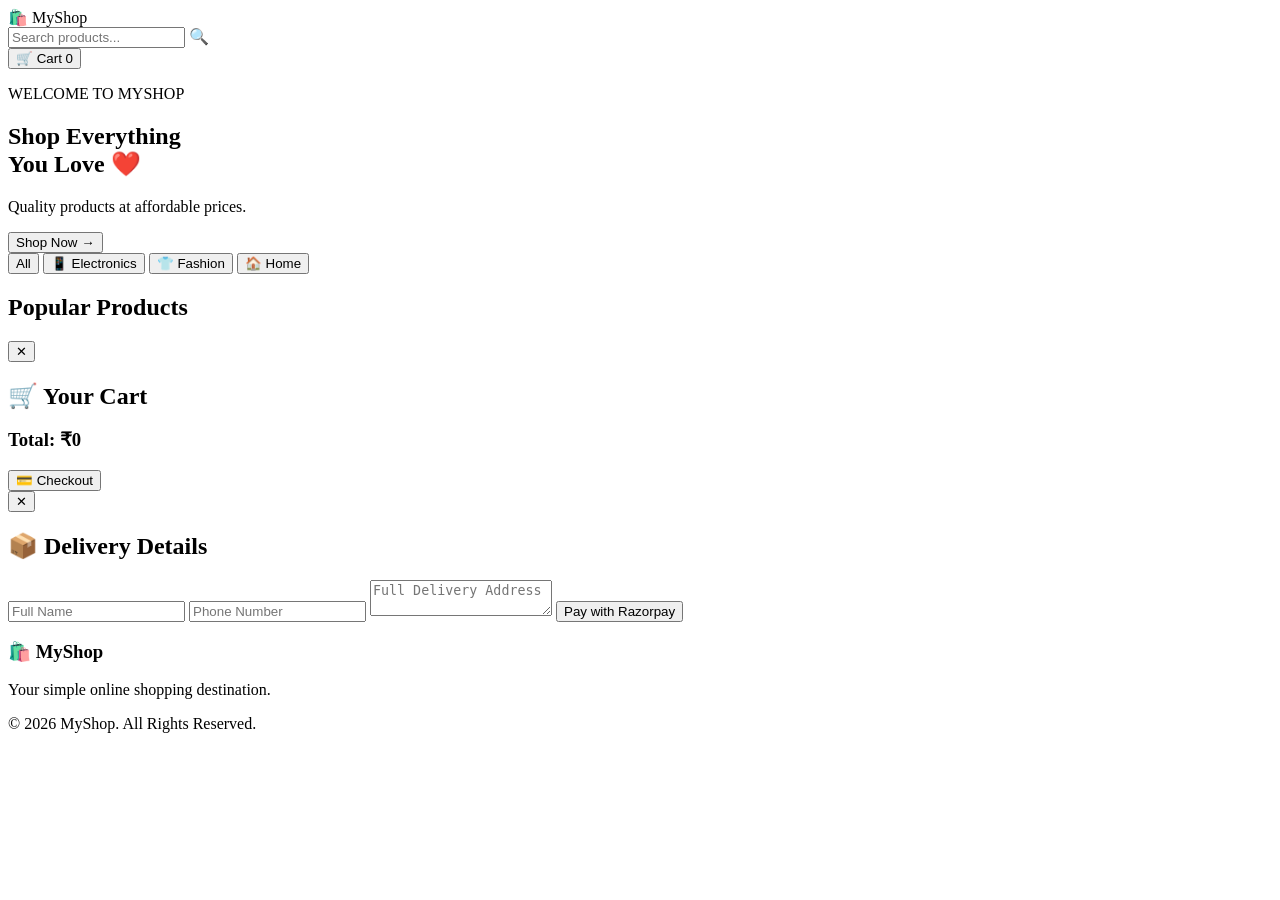
==== index.html @ 0d7c2ff4 "Add initial HTML layout for MyShop Initial HTML structure for MyShop online shopping site, including" ====
<!DOCTYPE html>
<html lang="en">
<head>
    <meta charset="UTF-8">
    <meta name="viewport" content="width=device-width, initial-scale=1.0">

    <title>MyShop - Online Shopping</title>

    <link rel="stylesheet" href="style.css">

    <script src="https://checkout.razorpay.com/v1/checkout.js"></script>
</head>

<body>

<header class="header">

    <div class="logo">
        🛍️ MyShop
    </div>

    <div class="search-box">
        <input
            type="text"
            id="searchInput"
            placeholder="Search products..."
            oninput="searchProducts()"
        >
        🔍
    </div>

    <button class="cart-btn" onclick="openCart()">
        🛒 Cart
        <span id="cartCount">0</span>
    </button>

</header>


<section class="hero">

    <div>
        <p class="small-title">WELCOME TO MYSHOP</p>

        <h1>
            Shop Everything<br>
            You Love ❤️
        </h1>

        <p>
            Quality products at affordable prices.
        </p>

        <button onclick="scrollToProducts()" class="shop-btn">
            Shop Now →
        </button>
    </div>

</section>


<section class="categories">

    <button onclick="filterCategory('all')">
        All
    </button>

    <button onclick="filterCategory('electronics')">
        📱 Electronics
    </button>

    <button onclick="filterCategory('fashion')">
        👕 Fashion
    </button>

    <button onclick="filterCategory('home')">
        🏠 Home
    </button>

</section>


<main id="productsSection">

    <div class="section-title">
        <h2>Popular Products</h2>
        <span id="productTotal"></span>
    </div>

    <div id="productGrid" class="product-grid"></div>

</main>


<!-- CART -->

<div id="cartModal" class="modal">

    <div class="cart-container">

        <button class="close-btn" onclick="closeCart()">
            ✕
        </button>

        <h2>🛒 Your Cart</h2>

        <div id="cartItems"></div>

        <div class="cart-bottom">

            <h3>
                Total:
                ₹<span id="cartTotal">0</span>
            </h3>

            <button
                class="checkout-btn"
                onclick="checkout()"
            >
                💳 Checkout
            </button>

        </div>

    </div>

</div>


<!-- CHECKOUT -->

<div id="checkoutModal" class="modal">

    <div class="checkout-container">

        <button class="close-btn" onclick="closeCheckout()">
            ✕
        </button>

        <h2>📦 Delivery Details</h2>

        <input
            id="customerName"
            type="text"
            placeholder="Full Name"
        >

        <input
            id="customerPhone"
            type="tel"
            placeholder="Phone Number"
        >

        <textarea
            id="customerAddress"
            placeholder="Full Delivery Address"
        ></textarea>

        <button
            class="checkout-btn"
            onclick="startPayment()"
        >
            Pay with Razorpay
        </button>

    </div>

</div>


<footer>

    <h3>🛍️ MyShop</h3>

    <p>
        Your simple online shopping destination.
    </p>

    <p>
        © 2026 MyShop. All Rights Reserved.
    </p>

</footer>


<script src="script.js"></script>

</body>
</html>
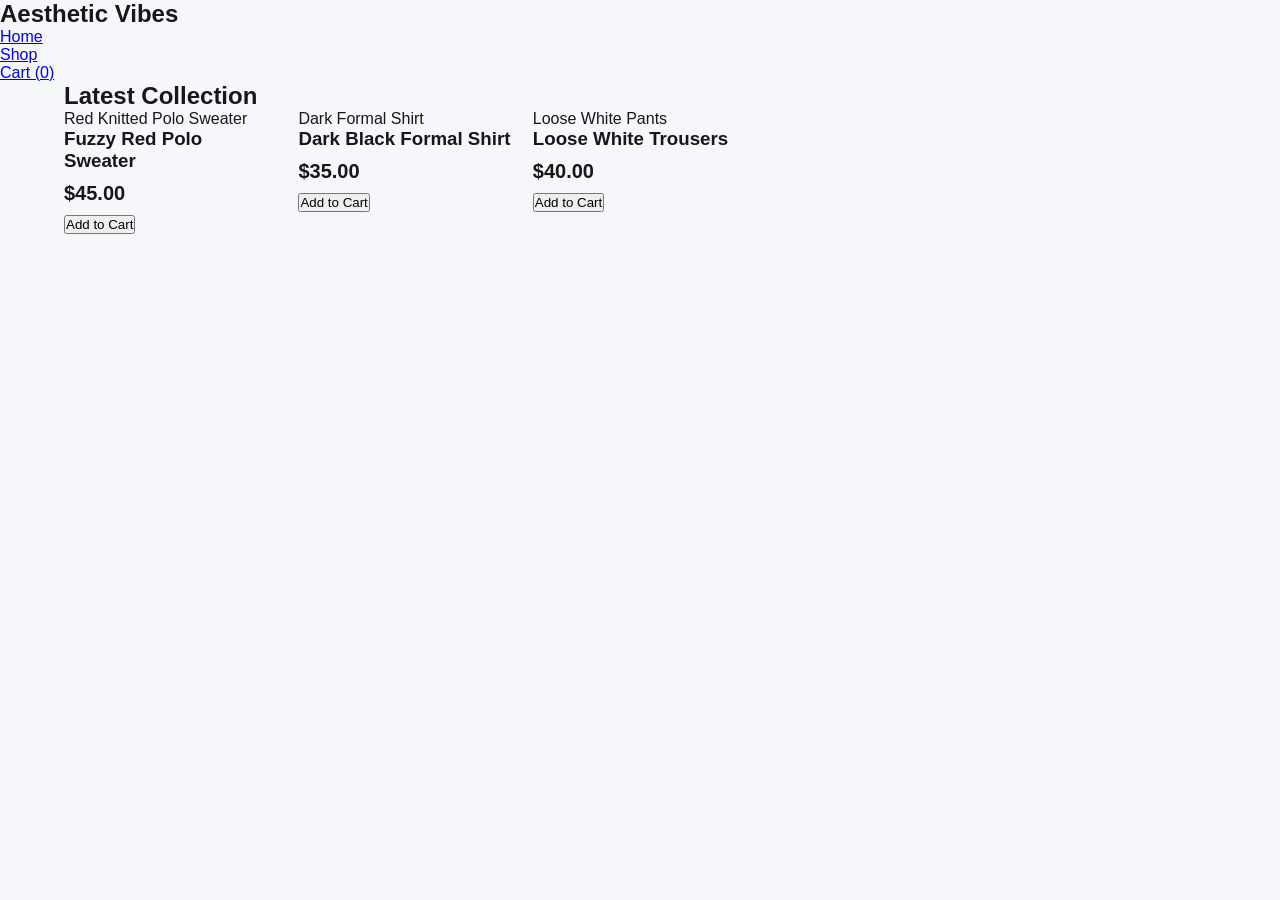
==== commit a4032d1a: "Update index.html" ====
--- a/index.html
+++ b/index.html
@@ -3,187 +3,50 @@
 <head>
     <meta charset="UTF-8">
     <meta name="viewport" content="width=device-width, initial-scale=1.0">
+    <title>Aesthetic Vibes | Fashion</title>
+    <link rel="stylesheet" href="style.css">
+</head>
+<body>
+    <header class="navbar">
+        <div class="logo">Aesthetic Vibes</div>
+        <nav>
+            <ul>
+                <li><a href="#">Home</a></li>
+                <li><a href="#">Shop</a></li>
+                <li><a href="#">Cart (<span id="cart-count">0</span>)</a></li>
+            </ul>
+        </nav>
+    </header>
 
-    <title>MyShop - Online Shopping</title>
+    <main class="container">
+        <h2>Latest Collection</h2>
+        <div class="product-grid">
+            <!-- Product 1 -->
+            <div class="product-card">
+                <div class="image-placeholder">Red Knitted Polo Sweater</div>
+                <h3>Fuzzy Red Polo Sweater</h3>
+                <p class="price">$45.00</p>
+                <button onclick="addToCart()">Add to Cart</button>
+            </div>
 
-    <link rel="stylesheet" href="style.css">
+            <!-- Product 2 -->
+            <div class="product-card">
+                <div class="image-placeholder">Dark Formal Shirt</div>
+                <h3>Dark Black Formal Shirt</h3>
+                <p class="price">$35.00</p>
+                <button onclick="addToCart()">Add to Cart</button>
+            </div>
 
-    <script src="https://checkout.razorpay.com/v1/checkout.js"></script>
-</head>
+            <!-- Product 3 -->
+            <div class="product-card">
+                <div class="image-placeholder">Loose White Pants</div>
+                <h3>Loose White Trousers</h3>
+                <p class="price">$40.00</p>
+                <button onclick="addToCart()">Add to Cart</button>
+            </div>
+        </div>
+    </main>
 
-<body>
-
-<header class="header">
-
-    <div class="logo">
-        🛍️ MyShop
-    </div>
-
-    <div class="search-box">
-        <input
-            type="text"
-            id="searchInput"
-            placeholder="Search products..."
-            oninput="searchProducts()"
-        >
-        🔍
-    </div>
-
-    <button class="cart-btn" onclick="openCart()">
-        🛒 Cart
-        <span id="cartCount">0</span>
-    </button>
-
-</header>
-
-
-<section class="hero">
-
-    <div>
-        <p class="small-title">WELCOME TO MYSHOP</p>
-
-        <h1>
-            Shop Everything<br>
-            You Love ❤️
-        </h1>
-
-        <p>
-            Quality products at affordable prices.
-        </p>
-
-        <button onclick="scrollToProducts()" class="shop-btn">
-            Shop Now →
-        </button>
-    </div>
-
-</section>
-
-
-<section class="categories">
-
-    <button onclick="filterCategory('all')">
-        All
-    </button>
-
-    <button onclick="filterCategory('electronics')">
-        📱 Electronics
-    </button>
-
-    <button onclick="filterCategory('fashion')">
-        👕 Fashion
-    </button>
-
-    <button onclick="filterCategory('home')">
-        🏠 Home
-    </button>
-
-</section>
-
-
-<main id="productsSection">
-
-    <div class="section-title">
-        <h2>Popular Products</h2>
-        <span id="productTotal"></span>
-    </div>
-
-    <div id="productGrid" class="product-grid"></div>
-
-</main>
-
-
-<!-- CART -->
-
-<div id="cartModal" class="modal">
-
-    <div class="cart-container">
-
-        <button class="close-btn" onclick="closeCart()">
-            ✕
-        </button>
-
-        <h2>🛒 Your Cart</h2>
-
-        <div id="cartItems"></div>
-
-        <div class="cart-bottom">
-
-            <h3>
-                Total:
-                ₹<span id="cartTotal">0</span>
-            </h3>
-
-            <button
-                class="checkout-btn"
-                onclick="checkout()"
-            >
-                💳 Checkout
-            </button>
-
-        </div>
-
-    </div>
-
-</div>
-
-
-<!-- CHECKOUT -->
-
-<div id="checkoutModal" class="modal">
-
-    <div class="checkout-container">
-
-        <button class="close-btn" onclick="closeCheckout()">
-            ✕
-        </button>
-
-        <h2>📦 Delivery Details</h2>
-
-        <input
-            id="customerName"
-            type="text"
-            placeholder="Full Name"
-        >
-
-        <input
-            id="customerPhone"
-            type="tel"
-            placeholder="Phone Number"
-        >
-
-        <textarea
-            id="customerAddress"
-            placeholder="Full Delivery Address"
-        ></textarea>
-
-        <button
-            class="checkout-btn"
-            onclick="startPayment()"
-        >
-            Pay with Razorpay
-        </button>
-
-    </div>
-
-</div>
-
-
-<footer>
-
-    <h3>🛍️ MyShop</h3>
-
-    <p>
-        Your simple online shopping destination.
-    </p>
-
-    <p>
-        © 2026 MyShop. All Rights Reserved.
-    </p>
-
-</footer>
-
-
-<script src="script.js"></script>
-
+    <script src="script.js"></script>
 </body>
 </html>
--- a/style.css
+++ b/style.css
@@ -0,0 +1,489 @@
+* {
+    margin: 0;
+    padding: 0;
+    box-sizing: border-box;
+}
+
+body {
+    font-family: Arial, sans-serif;
+    background: #f6f7fb;
+    color: #171717;
+}
+
+
+/* HEADER */
+
+.header {
+    height: 70px;
+    background: white;
+
+    display: flex;
+    align-items: center;
+    justify-content: space-between;
+
+    padding: 0 6%;
+
+    position: sticky;
+    top: 0;
+
+    z-index: 100;
+    box-shadow: 0 2px 15px rgba(0,0,0,0.06);
+}
+
+.logo {
+    font-size: 24px;
+    font-weight: 800;
+}
+
+.search-box {
+    background: #f1f2f6;
+
+    width: 40%;
+
+    border-radius: 30px;
+
+    padding: 10px 18px;
+
+    display: flex;
+    align-items: center;
+}
+
+.search-box input {
+    width: 100%;
+
+    border: none;
+    outline: none;
+
+    background: transparent;
+
+    font-size: 15px;
+}
+
+.cart-btn {
+    border: none;
+
+    background: #111827;
+    color: white;
+
+    padding: 11px 18px;
+
+    border-radius: 25px;
+
+    cursor: pointer;
+}
+
+.cart-btn span {
+    background: #ff3b30;
+
+    padding: 2px 7px;
+
+    border-radius: 20px;
+
+    margin-left: 4px;
+}
+
+
+/* HERO */
+
+.hero {
+    margin: 25px auto;
+
+    width: 90%;
+
+    min-height: 360px;
+
+    border-radius: 25px;
+
+    padding: 60px;
+
+    display: flex;
+    align-items: center;
+
+    background:
+        linear-gradient(
+            110deg,
+            #111827,
+            #374151
+        );
+
+    color: white;
+}
+
+.small-title {
+    letter-spacing: 3px;
+    font-size: 12px;
+    opacity: 0.7;
+}
+
+.hero h1 {
+    font-size: 50px;
+
+    margin: 12px 0;
+}
+
+.hero p {
+    color: #d1d5db;
+}
+
+.shop-btn {
+    margin-top: 25px;
+
+    padding: 13px 25px;
+
+    border: none;
+
+    border-radius: 25px;
+
+    background: white;
+
+    color: #111827;
+
+    font-weight: bold;
+
+    cursor: pointer;
+}
+
+
+/* CATEGORY */
+
+.categories {
+    width: 90%;
+
+    margin: 30px auto;
+
+    display: flex;
+
+    gap: 10px;
+
+    overflow-x: auto;
+}
+
+.categories button {
+    border: none;
+
+    padding: 10px 18px;
+
+    border-radius: 25px;
+
+    background: white;
+
+    cursor: pointer;
+}
+
+.categories button:hover {
+    background: #111827;
+    color: white;
+}
+
+
+/* PRODUCTS */
+
+main {
+    width: 90%;
+    margin: auto;
+}
+
+.section-title {
+    display: flex;
+    justify-content: space-between;
+
+    margin-bottom: 20px;
+}
+
+.product-grid {
+    display: grid;
+
+    grid-template-columns:
+        repeat(auto-fill, minmax(210px, 1fr));
+
+    gap: 20px;
+}
+
+.product {
+    background: white;
+
+    border-radius: 18px;
+
+    overflow: hidden;
+
+    box-shadow:
+        0 5px 20px rgba(0,0,0,0.05);
+
+    transition: 0.25s;
+}
+
+.product:hover {
+    transform: translateY(-5px);
+}
+
+.product img {
+    width: 100%;
+
+    height: 210px;
+
+    object-fit: cover;
+
+    background: #eee;
+}
+
+.product-info {
+    padding: 15px;
+}
+
+.product-info h3 {
+    margin-bottom: 7px;
+}
+
+.category {
+    color: #777;
+    font-size: 13px;
+}
+
+.price {
+    font-size: 20px;
+
+    font-weight: bold;
+
+    margin: 10px 0;
+}
+
+.add-btn {
+    width: 100%;
+
+    padding: 10px;
+
+    border: none;
+
+    border-radius: 10px;
+
+    background: #111827;
+
+    color: white;
+
+    cursor: pointer;
+}
+
+
+/* MODAL */
+
+.modal {
+    display: none;
+
+    position: fixed;
+
+    inset: 0;
+
+    background: rgba(0,0,0,0.6);
+
+    z-index: 500;
+
+    align-items: center;
+    justify-content: center;
+}
+
+.cart-container,
+.checkout-container {
+    width: 90%;
+    max-width: 500px;
+
+    max-height: 90vh;
+
+    overflow-y: auto;
+
+    background: white;
+
+    border-radius: 20px;
+
+    padding: 25px;
+
+    position: relative;
+}
+
+.close-btn {
+    position: absolute;
+
+    right: 20px;
+    top: 20px;
+
+    border: none;
+
+    background: #eee;
+
+    width: 35px;
+    height: 35px;
+
+    border-radius: 50%;
+
+    cursor: pointer;
+}
+
+
+/* CART ITEM */
+
+.cart-item {
+    display: flex;
+
+    align-items: center;
+
+    gap: 12px;
+
+    padding: 15px 0;
+
+    border-bottom: 1px solid #eee;
+}
+
+.cart-item img {
+    width: 60px;
+    height: 60px;
+
+    object-fit: cover;
+
+    border-radius: 10px;
+}
+
+.cart-item-info {
+    flex: 1;
+}
+
+.remove-btn {
+    border: none;
+
+    background: #ffe5e5;
+
+    color: red;
+
+    padding: 7px;
+
+    border-radius: 8px;
+
+    cursor: pointer;
+}
+
+.cart-bottom {
+    margin-top: 20px;
+}
+
+.checkout-btn {
+    width: 100%;
+
+    margin-top: 15px;
+
+    padding: 14px;
+
+    border: none;
+
+    border-radius: 12px;
+
+    background: #16a34a;
+
+    color: white;
+
+    font-weight: bold;
+
+    cursor: pointer;
+}
+
+
+/* CHECKOUT FORM */
+
+.checkout-container input,
+.checkout-container textarea {
+    width: 100%;
+
+    padding: 13px;
+
+    margin-top: 15px;
+
+    border: 1px solid #ddd;
+
+    border-radius: 10px;
+
+    outline: none;
+
+    font-size: 15px;
+}
+
+.checkout-container textarea {
+    min-height: 100px;
+    resize: vertical;
+}
+
+
+/* FOOTER */
+
+footer {
+    margin-top: 70px;
+
+    background: #111827;
+
+    color: white;
+
+    padding: 40px 6%;
+
+    text-align: center;
+}
+
+footer p {
+    color: #9ca3af;
+
+    margin-top: 10px;
+}
+
+
+/* MOBILE */
+
+@media(max-width: 600px) {
+
+    .header {
+        padding: 10px 4%;
+
+        height: auto;
+
+        gap: 10px;
+
+        flex-wrap: wrap;
+    }
+
+    .logo {
+        font-size: 20px;
+    }
+
+    .search-box {
+        order: 3;
+
+        width: 100%;
+    }
+
+    .hero {
+        padding: 35px 25px;
+
+        min-height: 300px;
+    }
+
+    .hero h1 {
+        font-size: 35px;
+    }
+
+    .product-grid {
+        grid-template-columns:
+            repeat(2, 1fr);
+
+        gap: 12px;
+    }
+
+    .product img {
+        height: 150px;
+    }
+
+    .product-info {
+        padding: 10px;
+    }
+
+    .product-info h3 {
+        font-size: 15px;
+    }
+
+    .price {
+        font-size: 17px;
+    }
+}
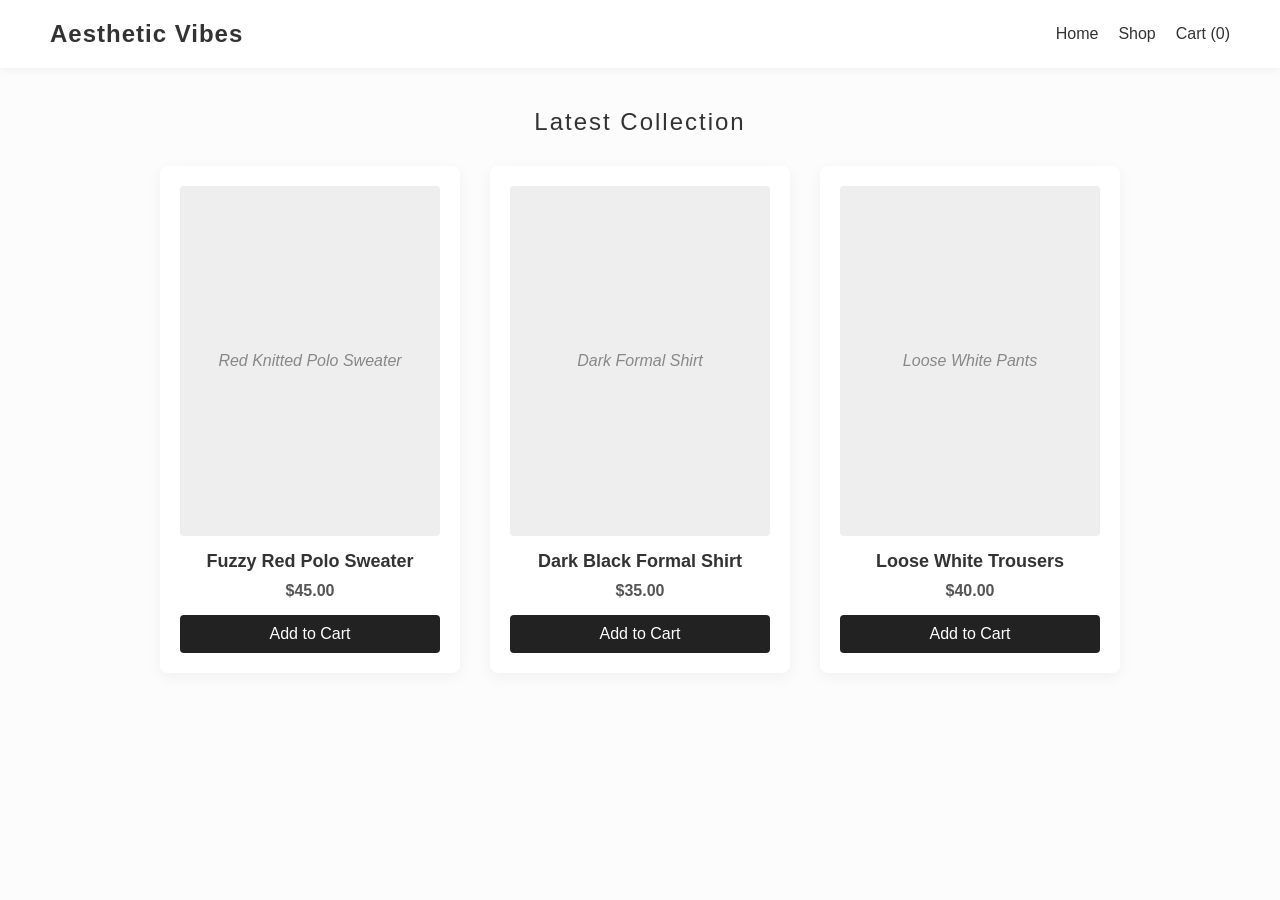
==== commit bd388036: "Update index.html" ====
--- a/index.html
+++ b/index.html
@@ -49,4 +49,4 @@
 
     <script src="script.js"></script>
 </body>
-</html>
+                                           </html>
--- a/style.css
+++ b/style.css
@@ -2,488 +2,110 @@
     margin: 0;
     padding: 0;
     box-sizing: border-box;
+    font-family: 'Helvetica Neue', Arial, sans-serif;
 }
 
 body {
-    font-family: Arial, sans-serif;
-    background: #f6f7fb;
-    color: #171717;
+    background-color: #fcfcfc;
+    color: #333;
 }
 
-
-/* HEADER */
-
-.header {
-    height: 70px;
-    background: white;
-
+.navbar {
     display: flex;
+    justify-content: space-between;
     align-items: center;
-    justify-content: space-between;
-
-    padding: 0 6%;
-
-    position: sticky;
-    top: 0;
-
-    z-index: 100;
-    box-shadow: 0 2px 15px rgba(0,0,0,0.06);
+    padding: 20px 50px;
+    background-color: #fff;
+    box-shadow: 0 2px 10px rgba(0,0,0,0.05);
 }
 
 .logo {
     font-size: 24px;
-    font-weight: 800;
+    font-weight: bold;
+    letter-spacing: 1px;
 }
 
-.search-box {
-    background: #f1f2f6;
-
-    width: 40%;
-
-    border-radius: 30px;
-
-    padding: 10px 18px;
-
+nav ul {
+    list-style: none;
     display: flex;
-    align-items: center;
+    gap: 20px;
 }
 
-.search-box input {
-    width: 100%;
-
-    border: none;
-    outline: none;
-
-    background: transparent;
-
-    font-size: 15px;
+nav a {
+    text-decoration: none;
+    color: #333;
+    font-weight: 500;
 }
 
-.cart-btn {
-    border: none;
-
-    background: #111827;
-    color: white;
-
-    padding: 11px 18px;
-
-    border-radius: 25px;
-
-    cursor: pointer;
+.container {
+    max-width: 1200px;
+    margin: 40px auto;
+    padding: 0 20px;
+    text-align: center;
 }
 
-.cart-btn span {
-    background: #ff3b30;
-
-    padding: 2px 7px;
-
-    border-radius: 20px;
-
-    margin-left: 4px;
-}
-
-
-/* HERO */
-
-.hero {
-    margin: 25px auto;
-
-    width: 90%;
-
-    min-height: 360px;
-
-    border-radius: 25px;
-
-    padding: 60px;
-
-    display: flex;
-    align-items: center;
-
-    background:
-        linear-gradient(
-            110deg,
-            #111827,
-            #374151
-        );
-
-    color: white;
-}
-
-.small-title {
-    letter-spacing: 3px;
-    font-size: 12px;
-    opacity: 0.7;
-}
-
-.hero h1 {
-    font-size: 50px;
-
-    margin: 12px 0;
-}
-
-.hero p {
-    color: #d1d5db;
-}
-
-.shop-btn {
-    margin-top: 25px;
-
-    padding: 13px 25px;
-
-    border: none;
-
-    border-radius: 25px;
-
-    background: white;
-
-    color: #111827;
-
-    font-weight: bold;
-
-    cursor: pointer;
-}
-
-
-/* CATEGORY */
-
-.categories {
-    width: 90%;
-
-    margin: 30px auto;
-
-    display: flex;
-
-    gap: 10px;
-
-    overflow-x: auto;
-}
-
-.categories button {
-    border: none;
-
-    padding: 10px 18px;
-
-    border-radius: 25px;
-
-    background: white;
-
-    cursor: pointer;
-}
-
-.categories button:hover {
-    background: #111827;
-    color: white;
-}
-
-
-/* PRODUCTS */
-
-main {
-    width: 90%;
-    margin: auto;
-}
-
-.section-title {
-    display: flex;
-    justify-content: space-between;
-
-    margin-bottom: 20px;
+.container h2 {
+    margin-bottom: 30px;
+    font-weight: 300;
+    letter-spacing: 2px;
 }
 
 .product-grid {
-    display: grid;
-
-    grid-template-columns:
-        repeat(auto-fill, minmax(210px, 1fr));
-
-    gap: 20px;
+    display: flex;
+    justify-content: center;
+    gap: 30px;
+    flex-wrap: wrap;
 }
 
-.product {
-    background: white;
-
-    border-radius: 18px;
-
-    overflow: hidden;
-
-    box-shadow:
-        0 5px 20px rgba(0,0,0,0.05);
-
-    transition: 0.25s;
+.product-card {
+    background: #fff;
+    padding: 20px;
+    border-radius: 8px;
+    width: 300px;
+    box-shadow: 0 4px 15px rgba(0,0,0,0.05);
+    transition: transform 0.3s ease;
 }
 
-.product:hover {
+.product-card:hover {
     transform: translateY(-5px);
 }
 
-.product img {
+.image-placeholder {
     width: 100%;
-
-    height: 210px;
-
-    object-fit: cover;
-
-    background: #eee;
+    height: 350px;
+    background-color: #eee;
+    display: flex;
+    align-items: center;
+    justify-content: center;
+    color: #888;
+    margin-bottom: 15px;
+    border-radius: 4px;
+    font-style: italic;
 }
 
-.product-info {
-    padding: 15px;
-}
-
-.product-info h3 {
-    margin-bottom: 7px;
-}
-
-.category {
-    color: #777;
-    font-size: 13px;
+.product-card h3 {
+    font-size: 18px;
+    margin-bottom: 10px;
 }
 
 .price {
-    font-size: 20px;
-
     font-weight: bold;
-
-    margin: 10px 0;
+    color: #555;
+    margin-bottom: 15px;
 }
 
-.add-btn {
+button {
+    background-color: #222;
+    color: white;
+    border: none;
+    padding: 10px 20px;
+    cursor: pointer;
+    border-radius: 4px;
     width: 100%;
-
-    padding: 10px;
-
-    border: none;
-
-    border-radius: 10px;
-
-    background: #111827;
-
-    color: white;
-
-    cursor: pointer;
+    font-size: 16px;
+    transition: background 0.3s;
 }
 
-
-/* MODAL */
-
-.modal {
-    display: none;
-
-    position: fixed;
-
-    inset: 0;
-
-    background: rgba(0,0,0,0.6);
-
-    z-index: 500;
-
-    align-items: center;
-    justify-content: center;
+button:hover {
+    background-color: #444;
 }
-
-.cart-container,
-.checkout-container {
-    width: 90%;
-    max-width: 500px;
-
-    max-height: 90vh;
-
-    overflow-y: auto;
-
-    background: white;
-
-    border-radius: 20px;
-
-    padding: 25px;
-
-    position: relative;
-}
-
-.close-btn {
-    position: absolute;
-
-    right: 20px;
-    top: 20px;
-
-    border: none;
-
-    background: #eee;
-
-    width: 35px;
-    height: 35px;
-
-    border-radius: 50%;
-
-    cursor: pointer;
-}
-
-
-/* CART ITEM */
-
-.cart-item {
-    display: flex;
-
-    align-items: center;
-
-    gap: 12px;
-
-    padding: 15px 0;
-
-    border-bottom: 1px solid #eee;
-}
-
-.cart-item img {
-    width: 60px;
-    height: 60px;
-
-    object-fit: cover;
-
-    border-radius: 10px;
-}
-
-.cart-item-info {
-    flex: 1;
-}
-
-.remove-btn {
-    border: none;
-
-    background: #ffe5e5;
-
-    color: red;
-
-    padding: 7px;
-
-    border-radius: 8px;
-
-    cursor: pointer;
-}
-
-.cart-bottom {
-    margin-top: 20px;
-}
-
-.checkout-btn {
-    width: 100%;
-
-    margin-top: 15px;
-
-    padding: 14px;
-
-    border: none;
-
-    border-radius: 12px;
-
-    background: #16a34a;
-
-    color: white;
-
-    font-weight: bold;
-
-    cursor: pointer;
-}
-
-
-/* CHECKOUT FORM */
-
-.checkout-container input,
-.checkout-container textarea {
-    width: 100%;
-
-    padding: 13px;
-
-    margin-top: 15px;
-
-    border: 1px solid #ddd;
-
-    border-radius: 10px;
-
-    outline: none;
-
-    font-size: 15px;
-}
-
-.checkout-container textarea {
-    min-height: 100px;
-    resize: vertical;
-}
-
-
-/* FOOTER */
-
-footer {
-    margin-top: 70px;
-
-    background: #111827;
-
-    color: white;
-
-    padding: 40px 6%;
-
-    text-align: center;
-}
-
-footer p {
-    color: #9ca3af;
-
-    margin-top: 10px;
-}
-
-
-/* MOBILE */
-
-@media(max-width: 600px) {
-
-    .header {
-        padding: 10px 4%;
-
-        height: auto;
-
-        gap: 10px;
-
-        flex-wrap: wrap;
-    }
-
-    .logo {
-        font-size: 20px;
-    }
-
-    .search-box {
-        order: 3;
-
-        width: 100%;
-    }
-
-    .hero {
-        padding: 35px 25px;
-
-        min-height: 300px;
-    }
-
-    .hero h1 {
-        font-size: 35px;
-    }
-
-    .product-grid {
-        grid-template-columns:
-            repeat(2, 1fr);
-
-        gap: 12px;
-    }
-
-    .product img {
-        height: 150px;
-    }
-
-    .product-info {
-        padding: 10px;
-    }
-
-    .product-info h3 {
-        font-size: 15px;
-    }
-
-    .price {
-        font-size: 17px;
-    }
-}
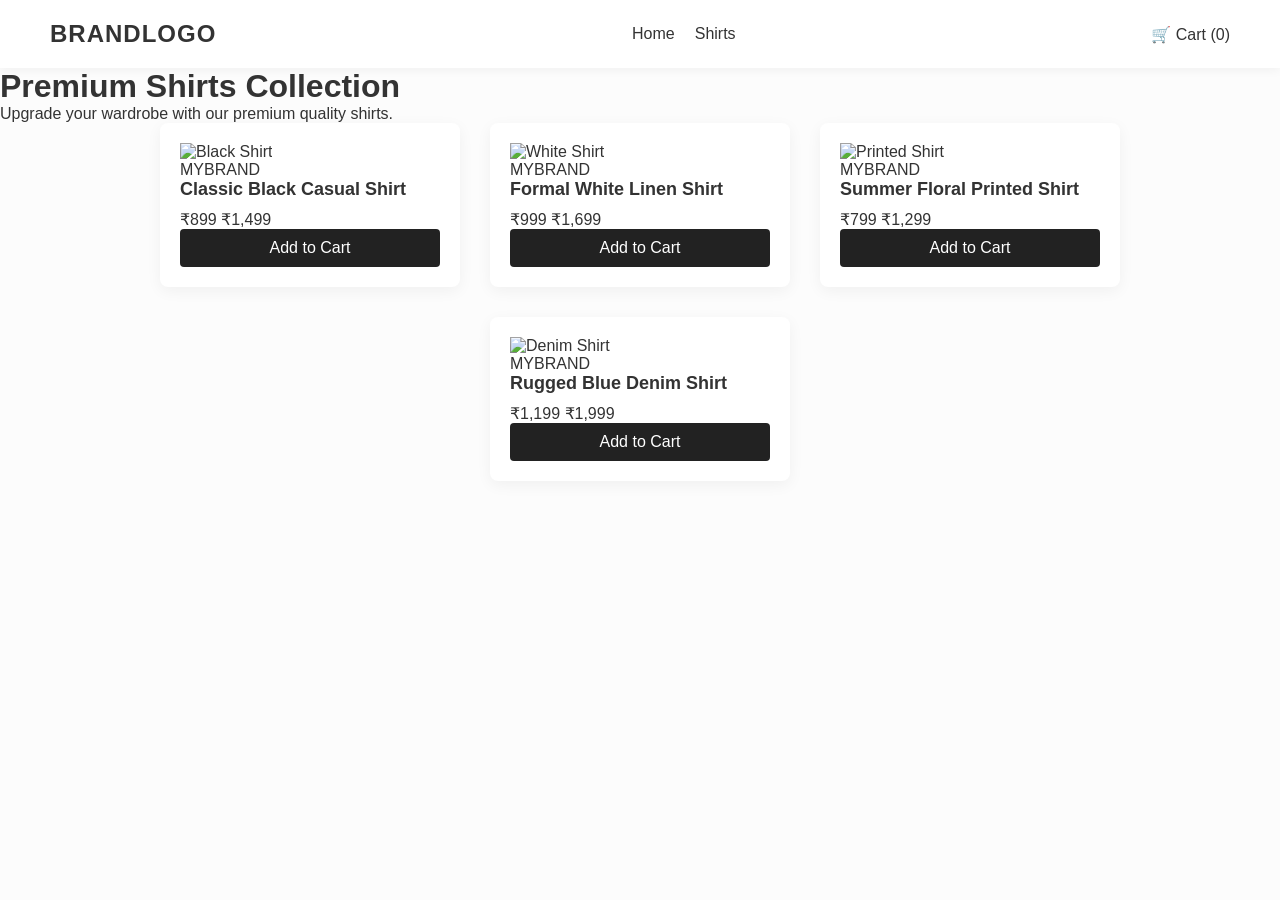
==== commit d0ffd178: "Revise header and update product collection display Updated the title and logo in the header section" ====
--- a/index.html
+++ b/index.html
@@ -3,50 +3,100 @@
 <head>
     <meta charset="UTF-8">
     <meta name="viewport" content="width=device-width, initial-scale=1.0">
-    <title>Aesthetic Vibes | Fashion</title>
+    <title>Premium Shirts | My Store</title>
     <link rel="stylesheet" href="style.css">
 </head>
 <body>
+
+    <!-- Header Section -->
     <header class="navbar">
-        <div class="logo">Aesthetic Vibes</div>
+        <div class="logo">BRANDLOGO</div>
         <nav>
             <ul>
                 <li><a href="#">Home</a></li>
-                <li><a href="#">Shop</a></li>
-                <li><a href="#">Cart (<span id="cart-count">0</span>)</a></li>
+                <li><a href="#" class="active">Shirts</a></li>
             </ul>
         </nav>
+        <div class="cart">
+            🛒 Cart (<span id="cart-count">0</span>)
+        </div>
     </header>
 
-    <main class="container">
-        <h2>Latest Collection</h2>
+    <!-- Main Content -->
+    <main class="collection-page">
+        <h1 class="collection-title">Premium Shirts Collection</h1>
+        <p class="collection-desc">Upgrade your wardrobe with our premium quality shirts.</p>
+
+        <!-- Product Grid -->
         <div class="product-grid">
-            <!-- Product 1 -->
+            
+            <!-- Product Card 1 -->
             <div class="product-card">
-                <div class="image-placeholder">Red Knitted Polo Sweater</div>
-                <h3>Fuzzy Red Polo Sweater</h3>
-                <p class="price">$45.00</p>
-                <button onclick="addToCart()">Add to Cart</button>
+                <div class="image-box">
+                    <img src="https://images.unsplash.com/photo-1596755094514-f87e32f85e2c?w=500&q=80" alt="Black Shirt">
+                </div>
+                <div class="product-info">
+                    <p class="vendor">MYBRAND</p>
+                    <h3 class="product-title">Classic Black Casual Shirt</h3>
+                    <div class="price-box">
+                        <span class="sale-price">₹899</span>
+                        <span class="regular-price">₹1,499</span>
+                    </div>
+                    <button class="add-cart-btn" onclick="addToCart()">Add to Cart</button>
+                </div>
             </div>
 
-            <!-- Product 2 -->
+            <!-- Product Card 2 -->
             <div class="product-card">
-                <div class="image-placeholder">Dark Formal Shirt</div>
-                <h3>Dark Black Formal Shirt</h3>
-                <p class="price">$35.00</p>
-                <button onclick="addToCart()">Add to Cart</button>
+                <div class="image-box">
+                    <img src="https://images.unsplash.com/photo-1602810318383-e386cc2a3ccf?w=500&q=80" alt="White Shirt">
+                </div>
+                <div class="product-info">
+                    <p class="vendor">MYBRAND</p>
+                    <h3 class="product-title">Formal White Linen Shirt</h3>
+                    <div class="price-box">
+                        <span class="sale-price">₹999</span>
+                        <span class="regular-price">₹1,699</span>
+                    </div>
+                    <button class="add-cart-btn" onclick="addToCart()">Add to Cart</button>
+                </div>
             </div>
 
-            <!-- Product 3 -->
+            <!-- Product Card 3 -->
             <div class="product-card">
-                <div class="image-placeholder">Loose White Pants</div>
-                <h3>Loose White Trousers</h3>
-                <p class="price">$40.00</p>
-                <button onclick="addToCart()">Add to Cart</button>
+                <div class="image-box">
+                    <img src="https://images.unsplash.com/photo-1583743814966-8936f5b7be1a?w=500&q=80" alt="Printed Shirt">
+                </div>
+                <div class="product-info">
+                    <p class="vendor">MYBRAND</p>
+                    <h3 class="product-title">Summer Floral Printed Shirt</h3>
+                    <div class="price-box">
+                        <span class="sale-price">₹799</span>
+                        <span class="regular-price">₹1,299</span>
+                    </div>
+                    <button class="add-cart-btn" onclick="addToCart()">Add to Cart</button>
+                </div>
             </div>
+
+            <!-- Product Card 4 -->
+            <div class="product-card">
+                <div class="image-box">
+                    <img src="https://images.unsplash.com/photo-1626497764746-6dc36546b388?w=500&q=80" alt="Denim Shirt">
+                </div>
+                <div class="product-info">
+                    <p class="vendor">MYBRAND</p>
+                    <h3 class="product-title">Rugged Blue Denim Shirt</h3>
+                    <div class="price-box">
+                        <span class="sale-price">₹1,199</span>
+                        <span class="regular-price">₹1,999</span>
+                    </div>
+                    <button class="add-cart-btn" onclick="addToCart()">Add to Cart</button>
+                </div>
+            </div>
+
         </div>
     </main>
 
     <script src="script.js"></script>
 </body>
-                                           </html>
+</html>
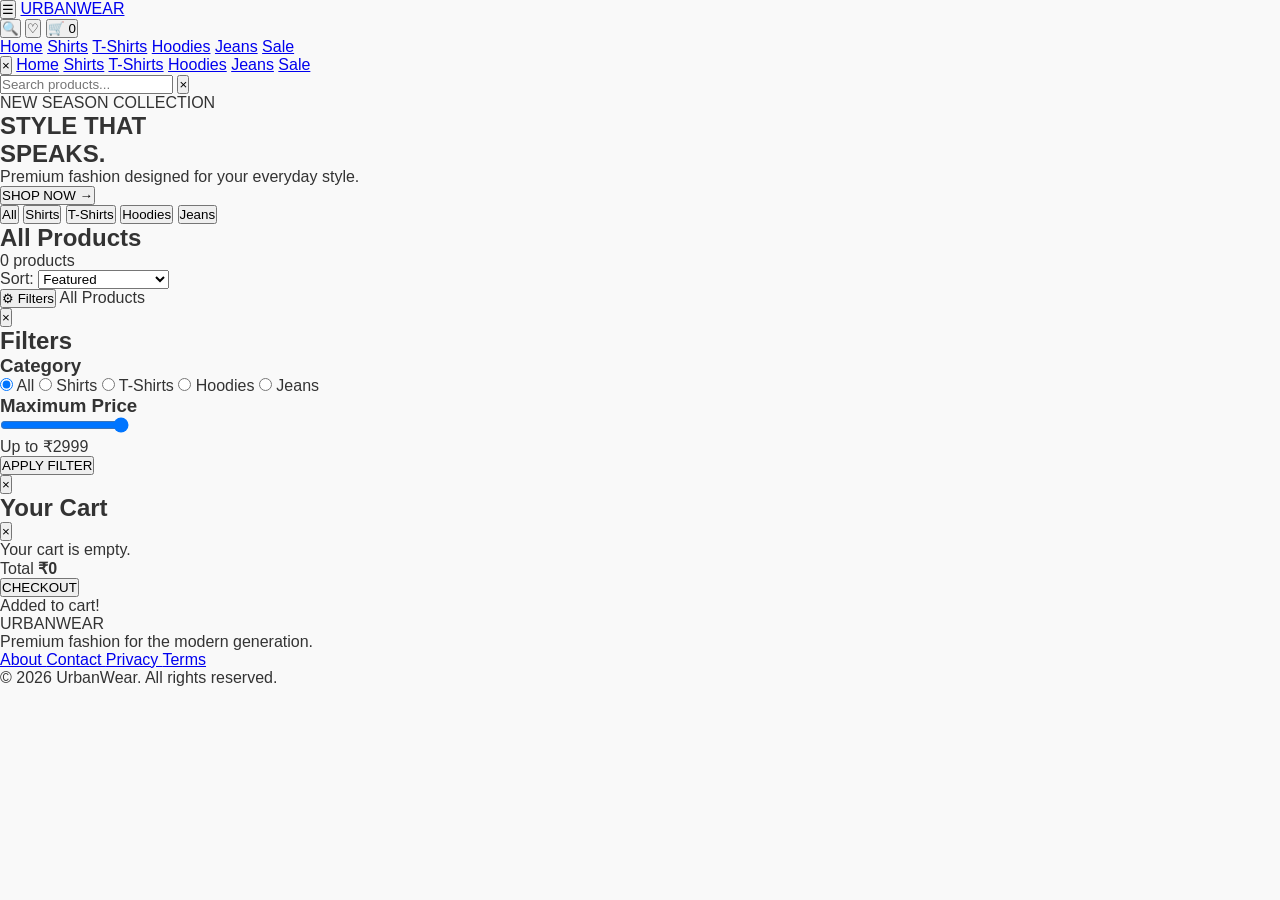
==== commit 786ff947: "Revise HTML structure and branding elements Updated the title and added Google Fonts links. Modified" ====
--- a/index.html
+++ b/index.html
@@ -1,102 +1,422 @@
 <!DOCTYPE html>
 <html lang="en">
 <head>
-    <meta charset="UTF-8">
-    <meta name="viewport" content="width=device-width, initial-scale=1.0">
-    <title>Premium Shirts | My Store</title>
-    <link rel="stylesheet" href="style.css">
+  <meta charset="UTF-8">
+  <meta name="viewport" content="width=device-width, initial-scale=1.0">
+
+  <title>UrbanWear — Fashion Store</title>
+
+  <link rel="stylesheet" href="style.css">
+
+  <link rel="preconnect" href="https://fonts.googleapis.com">
+  <link rel="preconnect" href="https://fonts.gstatic.com" crossorigin>
+  <link href="https://fonts.googleapis.com/css2?family=Inter:wght@400;500;600;700;800&display=swap" rel="stylesheet">
 </head>
+
 <body>
 
-    <!-- Header Section -->
-    <header class="navbar">
-        <div class="logo">BRANDLOGO</div>
-        <nav>
-            <ul>
-                <li><a href="#">Home</a></li>
-                <li><a href="#" class="active">Shirts</a></li>
-            </ul>
-        </nav>
-        <div class="cart">
-            🛒 Cart (<span id="cart-count">0</span>)
-        </div>
-    </header>
-
-    <!-- Main Content -->
-    <main class="collection-page">
-        <h1 class="collection-title">Premium Shirts Collection</h1>
-        <p class="collection-desc">Upgrade your wardrobe with our premium quality shirts.</p>
-
-        <!-- Product Grid -->
-        <div class="product-grid">
-            
-            <!-- Product Card 1 -->
-            <div class="product-card">
-                <div class="image-box">
-                    <img src="https://images.unsplash.com/photo-1596755094514-f87e32f85e2c?w=500&q=80" alt="Black Shirt">
-                </div>
-                <div class="product-info">
-                    <p class="vendor">MYBRAND</p>
-                    <h3 class="product-title">Classic Black Casual Shirt</h3>
-                    <div class="price-box">
-                        <span class="sale-price">₹899</span>
-                        <span class="regular-price">₹1,499</span>
-                    </div>
-                    <button class="add-cart-btn" onclick="addToCart()">Add to Cart</button>
-                </div>
-            </div>
-
-            <!-- Product Card 2 -->
-            <div class="product-card">
-                <div class="image-box">
-                    <img src="https://images.unsplash.com/photo-1602810318383-e386cc2a3ccf?w=500&q=80" alt="White Shirt">
-                </div>
-                <div class="product-info">
-                    <p class="vendor">MYBRAND</p>
-                    <h3 class="product-title">Formal White Linen Shirt</h3>
-                    <div class="price-box">
-                        <span class="sale-price">₹999</span>
-                        <span class="regular-price">₹1,699</span>
-                    </div>
-                    <button class="add-cart-btn" onclick="addToCart()">Add to Cart</button>
-                </div>
-            </div>
-
-            <!-- Product Card 3 -->
-            <div class="product-card">
-                <div class="image-box">
-                    <img src="https://images.unsplash.com/photo-1583743814966-8936f5b7be1a?w=500&q=80" alt="Printed Shirt">
-                </div>
-                <div class="product-info">
-                    <p class="vendor">MYBRAND</p>
-                    <h3 class="product-title">Summer Floral Printed Shirt</h3>
-                    <div class="price-box">
-                        <span class="sale-price">₹799</span>
-                        <span class="regular-price">₹1,299</span>
-                    </div>
-                    <button class="add-cart-btn" onclick="addToCart()">Add to Cart</button>
-                </div>
-            </div>
-
-            <!-- Product Card 4 -->
-            <div class="product-card">
-                <div class="image-box">
-                    <img src="https://images.unsplash.com/photo-1626497764746-6dc36546b388?w=500&q=80" alt="Denim Shirt">
-                </div>
-                <div class="product-info">
-                    <p class="vendor">MYBRAND</p>
-                    <h3 class="product-title">Rugged Blue Denim Shirt</h3>
-                    <div class="price-box">
-                        <span class="sale-price">₹1,199</span>
-                        <span class="regular-price">₹1,999</span>
-                    </div>
-                    <button class="add-cart-btn" onclick="addToCart()">Add to Cart</button>
-                </div>
-            </div>
-
-        </div>
-    </main>
-
-    <script src="script.js"></script>
+<!-- ================= HEADER ================= -->
+
+<header class="header">
+
+  <div class="header-top">
+
+    <button class="menu-btn" id="menuBtn">
+      ☰
+    </button>
+
+    <a href="#" class="logo">
+      URBAN<span>WEAR</span>
+    </a>
+
+    <div class="header-actions">
+
+      <button id="searchBtn" title="Search">
+        🔍
+      </button>
+
+      <button id="wishlistBtn" title="Wishlist">
+        ♡
+      </button>
+
+      <button id="cartBtn" class="cart-btn" title="Cart">
+        🛒
+        <span id="cartCount">0</span>
+      </button>
+
+    </div>
+
+  </div>
+
+  <!-- Desktop navigation -->
+
+  <nav class="desktop-nav">
+
+    <a href="#" data-category="All">Home</a>
+    <a href="#products" data-category="Shirts">Shirts</a>
+    <a href="#products" data-category="T-Shirts">T-Shirts</a>
+    <a href="#products" data-category="Hoodies">Hoodies</a>
+    <a href="#products" data-category="Jeans">Jeans</a>
+    <a href="#products" data-category="Sale">Sale</a>
+
+  </nav>
+
+</header>
+
+
+<!-- ================= MOBILE MENU ================= -->
+
+<div class="mobile-menu" id="mobileMenu">
+
+  <button class="close-menu" id="closeMenu">×</button>
+
+  <a href="#" data-category="All">Home</a>
+  <a href="#products" data-category="Shirts">Shirts</a>
+  <a href="#products" data-category="T-Shirts">T-Shirts</a>
+  <a href="#products" data-category="Hoodies">Hoodies</a>
+  <a href="#products" data-category="Jeans">Jeans</a>
+  <a href="#products" data-category="Sale">Sale</a>
+
+</div>
+
+
+<!-- ================= SEARCH ================= -->
+
+<div class="search-box" id="searchBox">
+
+  <input
+    type="text"
+    id="searchInput"
+    placeholder="Search products..."
+  >
+
+  <button id="closeSearch">×</button>
+
+</div>
+
+
+<!-- ================= HERO ================= -->
+
+<section class="hero">
+
+  <div class="hero-content">
+
+    <p class="hero-small">
+      NEW SEASON COLLECTION
+    </p>
+
+    <h1>
+      STYLE THAT<br>
+      SPEAKS.
+    </h1>
+
+    <p>
+      Premium fashion designed for your everyday style.
+    </p>
+
+    <button class="hero-btn" id="shopNow">
+      SHOP NOW →
+    </button>
+
+  </div>
+
+</section>
+
+
+<!-- ================= CATEGORY ================= -->
+
+<section class="categories">
+
+  <button class="category active" data-category="All">
+    All
+  </button>
+
+  <button class="category" data-category="Shirts">
+    Shirts
+  </button>
+
+  <button class="category" data-category="T-Shirts">
+    T-Shirts
+  </button>
+
+  <button class="category" data-category="Hoodies">
+    Hoodies
+  </button>
+
+  <button class="category" data-category="Jeans">
+    Jeans
+  </button>
+
+</section>
+
+
+<!-- ================= PRODUCTS HEADER ================= -->
+
+<section class="products-section" id="products">
+
+  <div class="products-header">
+
+    <div>
+
+      <h2>
+        All Products
+      </h2>
+
+      <p id="productCount">
+        0 products
+      </p>
+
+    </div>
+
+
+    <div class="sort-box">
+
+      <label for="sortSelect">
+        Sort:
+      </label>
+
+      <select id="sortSelect">
+
+        <option value="featured">
+          Featured
+        </option>
+
+        <option value="newest">
+          Newest
+        </option>
+
+        <option value="low">
+          Price: Low to High
+        </option>
+
+        <option value="high">
+          Price: High to Low
+        </option>
+
+      </select>
+
+    </div>
+
+  </div>
+
+
+  <!-- FILTER -->
+
+  <div class="filter-row">
+
+    <button id="filterBtn">
+      ⚙ Filters
+    </button>
+
+    <span id="activeFilter">
+      All Products
+    </span>
+
+  </div>
+
+
+  <!-- PRODUCT GRID -->
+
+  <div class="product-grid" id="productGrid"></div>
+
+</section>
+
+
+<!-- ================= FILTER PANEL ================= -->
+
+<div class="filter-overlay" id="filterOverlay">
+
+  <div class="filter-panel">
+
+    <button class="filter-close" id="filterClose">
+      ×
+    </button>
+
+    <h2>
+      Filters
+    </h2>
+
+    <div class="filter-group">
+
+      <h3>
+        Category
+      </h3>
+
+      <label>
+        <input type="radio" name="filterCategory" value="All" checked>
+        All
+      </label>
+
+      <label>
+        <input type="radio" name="filterCategory" value="Shirts">
+        Shirts
+      </label>
+
+      <label>
+        <input type="radio" name="filterCategory" value="T-Shirts">
+        T-Shirts
+      </label>
+
+      <label>
+        <input type="radio" name="filterCategory" value="Hoodies">
+        Hoodies
+      </label>
+
+      <label>
+        <input type="radio" name="filterCategory" value="Jeans">
+        Jeans
+      </label>
+
+    </div>
+
+
+    <div class="filter-group">
+
+      <h3>
+        Maximum Price
+      </h3>
+
+      <input
+        type="range"
+        id="priceRange"
+        min="299"
+        max="2999"
+        value="2999"
+      >
+
+      <p>
+        Up to ₹<span id="priceValue">2999</span>
+      </p>
+
+    </div>
+
+
+    <button class="apply-filter" id="applyFilter">
+      APPLY FILTER
+    </button>
+
+  </div>
+
+</div>
+
+
+<!-- ================= QUICK VIEW ================= -->
+
+<div class="modal-overlay" id="quickView">
+
+  <div class="quick-modal">
+
+    <button class="modal-close" id="quickClose">
+      ×
+    </button>
+
+    <div id="quickContent"></div>
+
+  </div>
+
+</div>
+
+
+<!-- ================= CART ================= -->
+
+<div class="cart-overlay" id="cartOverlay">
+
+  <div class="cart-drawer">
+
+    <div class="cart-header">
+
+      <h2>
+        Your Cart
+      </h2>
+
+      <button id="closeCart">
+        ×
+      </button>
+
+    </div>
+
+
+    <div id="cartItems" class="cart-items">
+
+      <p class="empty-cart">
+        Your cart is empty.
+      </p>
+
+    </div>
+
+
+    <div class="cart-footer">
+
+      <div class="cart-total">
+
+        <span>
+          Total
+        </span>
+
+        <strong id="cartTotal">
+          ₹0
+        </strong>
+
+      </div>
+
+      <button class="checkout-btn" id="checkoutBtn">
+        CHECKOUT
+      </button>
+
+    </div>
+
+  </div>
+
+</div>
+
+
+<!-- ================= TOAST ================= -->
+
+<div id="toast" class="toast">
+  Added to cart!
+</div>
+
+
+<!-- ================= FOOTER ================= -->
+
+<footer>
+
+  <div class="footer-logo">
+    URBAN<span>WEAR</span>
+  </div>
+
+  <p>
+    Premium fashion for the modern generation.
+  </p>
+
+  <div class="footer-links">
+
+    <a href="#">
+      About
+    </a>
+
+    <a href="#">
+      Contact
+    </a>
+
+    <a href="#">
+      Privacy
+    </a>
+
+    <a href="#">
+      Terms
+    </a>
+
+  </div>
+
+  <p class="copyright">
+    © 2026 UrbanWear. All rights reserved.
+  </p>
+
+</footer>
+
+
+<script src="script.js"></script>
+
 </body>
-</html>
+    </html>
--- a/style.css
+++ b/style.css
@@ -1,111 +1,156 @@
+/* Basic Reset */
 * {
     margin: 0;
     padding: 0;
     box-sizing: border-box;
-    font-family: 'Helvetica Neue', Arial, sans-serif;
+    font-family: 'Segoe UI', Tahoma, Geneva, Verdana, sans-serif;
 }
 
 body {
-    background-color: #fcfcfc;
+    background-color: #f9f9f9;
     color: #333;
 }
 
+/* Header */
 .navbar {
     display: flex;
     justify-content: space-between;
     align-items: center;
-    padding: 20px 50px;
+    padding: 15px 5%;
     background-color: #fff;
-    box-shadow: 0 2px 10px rgba(0,0,0,0.05);
+    border-bottom: 1px solid #eaeaea;
+    position: sticky;
+    top: 0;
+    z-index: 100;
 }
 
-.logo {
+.navbar .logo {
     font-size: 24px;
-    font-weight: bold;
+    font-weight: 800;
     letter-spacing: 1px;
 }
 
-nav ul {
+.navbar nav ul {
     list-style: none;
     display: flex;
     gap: 20px;
 }
 
-nav a {
+.navbar nav a {
     text-decoration: none;
-    color: #333;
+    color: #555;
     font-weight: 500;
 }
 
-.container {
+.navbar nav a.active {
+    color: #000;
+    border-bottom: 2px solid #000;
+}
+
+/* Collection Section */
+.collection-page {
     max-width: 1200px;
     margin: 40px auto;
     padding: 0 20px;
-    text-align: center;
 }
 
-.container h2 {
-    margin-bottom: 30px;
-    font-weight: 300;
-    letter-spacing: 2px;
+.collection-title {
+    text-align: center;
+    font-size: 32px;
+    margin-bottom: 10px;
 }
 
-.product-grid {
-    display: flex;
-    justify-content: center;
-    gap: 30px;
-    flex-wrap: wrap;
+.collection-desc {
+    text-align: center;
+    color: #666;
+    margin-bottom: 40px;
 }
 
+/* Product Grid */
+.product-grid {
+    display: grid;
+    grid-template-columns: repeat(auto-fit, minmax(250px, 1fr));
+    gap: 30px;
+}
+
+/* Product Card */
 .product-card {
-    background: #fff;
-    padding: 20px;
+    background-color: #fff;
     border-radius: 8px;
-    width: 300px;
-    box-shadow: 0 4px 15px rgba(0,0,0,0.05);
-    transition: transform 0.3s ease;
+    overflow: hidden;
+    transition: transform 0.3s ease, box-shadow 0.3s ease;
 }
 
 .product-card:hover {
     transform: translateY(-5px);
+    box-shadow: 0 10px 20px rgba(0,0,0,0.08);
 }
 
-.image-placeholder {
+.image-box {
     width: 100%;
-    height: 350px;
-    background-color: #eee;
-    display: flex;
-    align-items: center;
-    justify-content: center;
-    color: #888;
-    margin-bottom: 15px;
-    border-radius: 4px;
-    font-style: italic;
+    aspect-ratio: 3/4;
+    overflow: hidden;
 }
 
-.product-card h3 {
-    font-size: 18px;
-    margin-bottom: 10px;
+.image-box img {
+    width: 100%;
+    height: 100%;
+    object-fit: cover;
+    transition: transform 0.5s ease;
 }
 
-.price {
-    font-weight: bold;
-    color: #555;
+.product-card:hover .image-box img {
+    transform: scale(1.05);
+}
+
+.product-info {
+    padding: 15px;
+    text-align: center;
+}
+
+.vendor {
+    font-size: 12px;
+    color: #888;
+    letter-spacing: 1px;
+    margin-bottom: 5px;
+}
+
+.product-title {
+    font-size: 16px;
+    font-weight: 600;
+    margin-bottom: 10px;
+    color: #222;
+}
+
+.price-box {
     margin-bottom: 15px;
 }
 
-button {
-    background-color: #222;
-    color: white;
-    border: none;
-    padding: 10px 20px;
-    cursor: pointer;
-    border-radius: 4px;
-    width: 100%;
-    font-size: 16px;
-    transition: background 0.3s;
+.sale-price {
+    font-size: 18px;
+    font-weight: bold;
+    color: #d91616;
+    margin-right: 8px;
 }
 
-button:hover {
-    background-color: #444;
+.regular-price {
+    font-size: 14px;
+    color: #999;
+    text-decoration: line-through;
 }
+
+.add-cart-btn {
+    width: 100%;
+    padding: 12px;
+    background-color: #000;
+    color: #fff;
+    border: none;
+    border-radius: 4px;
+    font-weight: 600;
+    cursor: pointer;
+    transition: background-color 0.3s;
+}
+
+.add-cart-btn:hover {
+    background-color: #333;
+}
